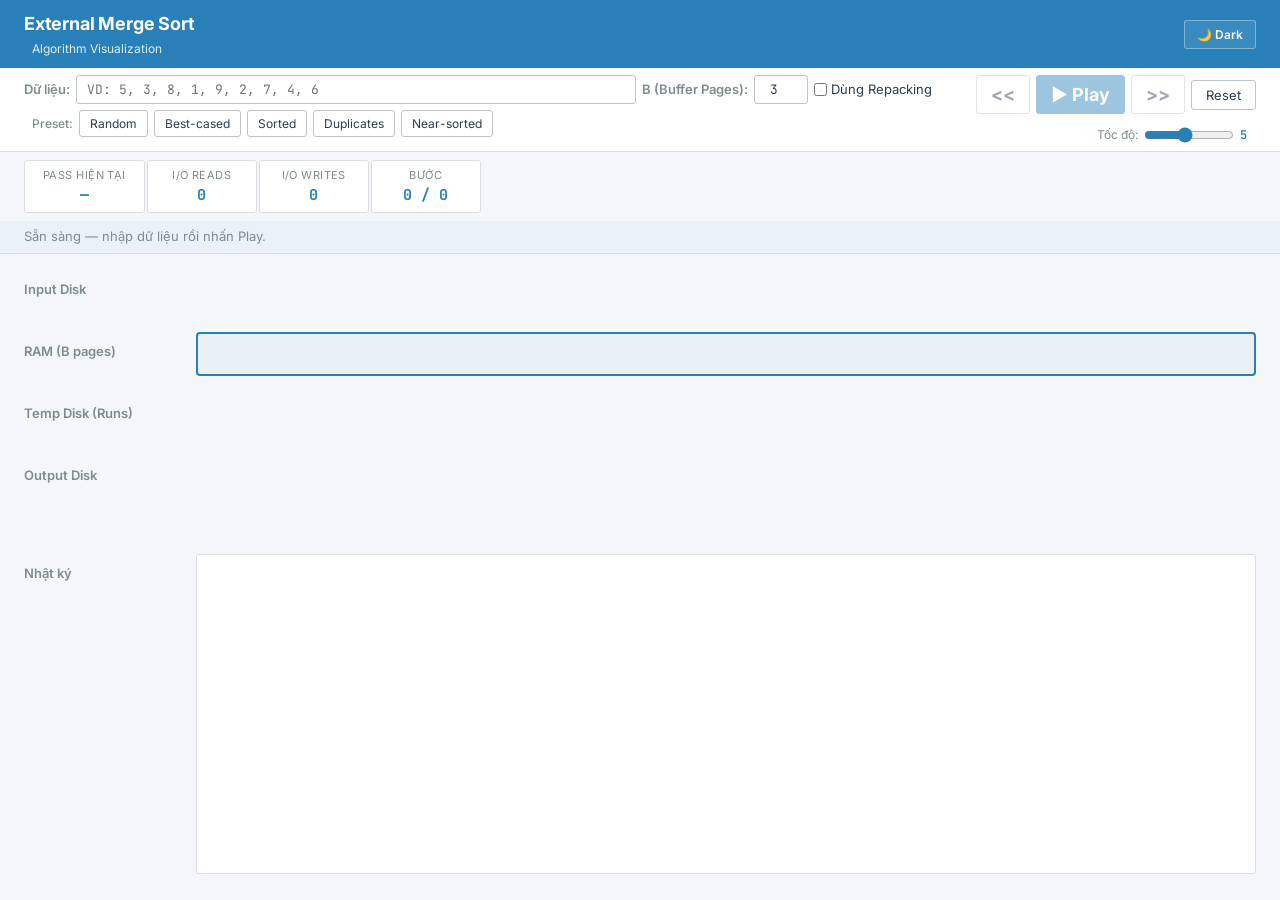
==== index.html @ ad733a23 "Move the website files to main for deployment" ====
<!DOCTYPE html>
<html lang="vi">

<head>
    <meta charset="UTF-8" />
    <meta name="viewport" content="width=device-width, initial-scale=1.0" />
    <title>External Merge Sort — Trực quan hóa</title>
    <meta name="description" content="Trực quan hóa thuật toán External Merge Sort" />
    <link rel="preconnect" href="https://fonts.googleapis.com" />
    <link rel="preconnect" href="https://fonts.gstatic.com" crossorigin />
    <link
        href="https://fonts.googleapis.com/css2?family=Inter:wght@400;500;600;700&family=JetBrains+Mono:wght@400;500;600&display=swap"
        rel="stylesheet" />
    <link rel="stylesheet" href="./style.css" />
</head>

<body>

    <!-- ======================== TOP BAR ======================== -->
    <header id="top-bar">
        <div class="top-bar-title">
            <h1>External Merge Sort</h1>
            <span class="top-bar-sub">Algorithm Visualization</span>
        </div>
        <button class="top-theme-btn" id="btn-theme" title="Chuyển sáng/tối">🌙 Dark</button>
    </header>

    <!-- =================== CONTROLS PANEL =================== -->
    <section id="controls">
        <div class="ctrl-group main-input-row">
            <label class="ctrl-label">Dữ liệu:</label>
            <input type="text" id="input-data" class="ctrl-input data-input"
                placeholder="VD: 5, 3, 8, 1, 9, 2, 7, 4, 6" />

            <label class="ctrl-label" for="input-B">B (Buffer Pages):</label>
            <input type="number" id="input-B" class="ctrl-input small-input" value="3" min="3" max="10" />
            <label class="ctrl-checkbox-label">
                <input type="checkbox" id="chk-repacking" />
                Dùng Repacking
            </label>
        </div>

        <!-- Animation Controls -->
        <div class="ctrl-group anim-controls">
            <div class="anim-actions-row">
                <button class="ctrl-btn anim-btn" id="btn-step-back" title="Bước lùi" disabled>&lt;&lt;</button>
                <button class="ctrl-btn anim-btn primary" id="btn-play" title="Chạy / Tạm dừng" disabled>▶ Play</button>
                <button class="ctrl-btn anim-btn" id="btn-step-fwd" title="Bước tiến" disabled>&gt;&gt;</button>
                <button class="ctrl-btn" id="btn-reset" title="Reset nhanh">Reset</button>
            </div>
        </div>

        <div class="ctrl-group preset-row">
            <label class="ctrl-label preset-label">Preset:</label>
            <button class="ctrl-btn preset-btn" data-preset="random" title="Random">Random</button>
            <button class="ctrl-btn preset-btn" data-preset="best" title="Best-cased">Best-cased</button>
            <button class="ctrl-btn preset-btn" data-preset="sorted" title="Sorted">Sorted</button>
            <button class="ctrl-btn preset-btn" data-preset="duplicates" title="Duplicates">Duplicates</button>
            <button class="ctrl-btn preset-btn" data-preset="near" title="Near-sorted">Near-sorted</button>
        </div>

        <div class="ctrl-group speed-controls">
            <div class="speed-group anim-speed-row">
                <label>Tốc độ:</label>
                <input type="range" id="speed-slider" min="1" max="10" value="5" />
                <span id="speed-val">5</span>
            </div>
        </div>
    </section>

    <!-- =================== PROCESSING INFO =================== -->
    <section id="processing-info" style="display: none;">
        <div class="proc-group">
            <span class="proc-label">Dữ liệu đầu vào:</span>
            <div id="data-display" class="proc-content"></div>
        </div>
    </section>

    <!-- =================== DASHBOARD ========================= -->
    <section id="dashboard">
        <div class="stat-box">
            <span class="stat-label">Pass hiện tại</span>
            <span class="stat-value" id="stat-pass">—</span>
        </div>
        <div class="stat-box">
            <span class="stat-label">I/O Reads</span>
            <span class="stat-value" id="stat-reads">0</span>
        </div>
        <div class="stat-box">
            <span class="stat-label">I/O Writes</span>
            <span class="stat-value" id="stat-writes">0</span>
        </div>
        <div class="stat-box">
            <span class="stat-label">Bước</span>
            <span class="stat-value" id="stat-step">0 / 0</span>
        </div>
    </section>

    <!-- ================== STATUS MESSAGE ===================== -->
    <div id="status-msg" class="status-msg">Sẵn sàng — nhập dữ liệu rồi nhấn Play.</div>

    <!-- ================== ANIMATION STAGE ==================== -->
    <section id="stage">
        <!-- Row 1: Input Disk -->
        <div class="stage-row" id="row-disk">
            <div class="row-label">Input Disk</div>
            <div class="row-content" id="disk-area"></div>
        </div>

        <!-- Row 2: Main Memory (RAM) -->
        <div class="stage-row" id="row-ram">
            <div class="row-label">RAM (<span id="ram-B-label">B</span> pages)</div>
            <div class="row-content ram-container" id="ram-area"></div>
        </div>

        <!-- Row 3: Temp Disk (Runs) -->
        <div class="stage-row" id="row-temp">
            <div class="row-label">Temp Disk (Runs)</div>
            <div class="row-content" id="temp-area"></div>
        </div>

        <!-- Row 4: Output Disk -->
        <div class="stage-row" id="row-output">
            <div class="row-label">Output Disk</div>
            <div class="row-content" id="output-area"></div>
        </div>
    </section>

    <!-- =================== LOG PANEL ========================= -->
    <section id="log-section" class="stage-row">
        <div class="row-label">Nhật ký</div>
        <div id="log-panel">
            <div id="log-entries"></div>
        </div>
    </section>

    <script>
        window.API_BASE = window.API_BASE || "";
    </script>
    <script src="./script.js"></script>
</body>

</html>
---- style.css ----
/* =============================================================
   style.css — External Merge Sort Visualizer
   ============================================================= */

:root {
    --bg: #f5f6fa;
    --surface: #ffffff;
    --text: #2c3e50;
    --text-muted: #7f8c8d;
    --border: #dcdde1;
    --border-strong: #bdc3c7;

    --accent: #2980b9;
    --accent-strong: #1a5276;
    --accent-soft: rgba(41, 128, 185, 0.06);

    --green: #27ae60;
    --green-soft: #d5f5e3;
    --ice: #85c1e9;
    --ice-soft: #d6eaf8;
    --amber: #f39c12;
    --amber-soft: #fdebd0;

    --status-bg: #eaf2f8;
    --button-hover: #ecf0f1;
    --topbar-text: #ffffff;


    --log-move-bg: #d5f5e3;
    --log-move-text: #1e8449;
    --log-compare-bg: #d5f5e3;
    --log-compare-text: #27ae60;
    --log-swap-bg: #fdebd0;
    --log-swap-text: #d68910;
    --log-freeze-bg: #d6eaf8;
    --log-freeze-text: #2471a3;
    --log-label-bg: #f5f5f5;
    --log-label-text: #7f8c8d;

    --cell-size: 44px;
    --cell-font: 13px;
    --radius: 3px;
    --transition-speed: 0.5s;
    --font: "Inter", system-ui, -apple-system, sans-serif;
    --mono: "JetBrains Mono", "Cascadia Code", monospace;
}

body.dark-mode {
    --bg: #111827;
    --surface: #1f2937;
    --text: #e5e7eb;
    --text-muted: #9ca3af;
    --border: #374151;
    --border-strong: #4b5563;

    --accent: #60a5fa;
    --accent-strong: #3b82f6;
    --accent-soft: rgba(96, 165, 250, 0.12);

    --green: #4ade80;
    --green-soft: #1f3a2d;
    --ice: #7dd3fc;
    --ice-soft: #1f3545;
    --amber: #fbbf24;
    --amber-soft: #3b2f1a;

    --status-bg: #1b2a3d;
    --button-hover: #2b3a4f;
    --topbar-text: #eaf2f8;


    --log-move-bg: #1f3a2d;
    --log-move-text: #86efac;
    --log-compare-bg: #1f3a2d;
    --log-compare-text: #86efac;
    --log-swap-bg: #3b2f1a;
    --log-swap-text: #fcd34d;
    --log-freeze-bg: #1f3545;
    --log-freeze-text: #93c5fd;
    --log-label-bg: #283445;
    --log-label-text: #cbd5e1;
}

*, *::before, *::after { box-sizing: border-box; margin: 0; padding: 0; }

body {
    font-family: var(--font);
    background: var(--bg);
    color: var(--text);
    font-size: 14px;
    line-height: 1.5;
    min-height: 100vh;
}

#top-bar {
    background: var(--accent);
    color: var(--topbar-text);
    padding: 10px 24px;
    display: flex;
    align-items: center;
    gap: 12px;
    box-shadow: 0 2px 6px rgba(0,0,0,0.12);
}

.top-theme-btn {
    margin-left: auto;
    padding: 6px 12px;
    border: 1px solid rgba(255,255,255,0.35);
    border-radius: var(--radius);
    background: rgba(255,255,255,0.08);
    color: var(--topbar-text);
    font-family: var(--font);
    font-size: 12px;
    font-weight: 600;
    cursor: pointer;
}

.top-theme-btn:hover { background: rgba(255,255,255,0.16); }

.top-bar-title h1 { font-size: 18px; font-weight: 700; letter-spacing: -0.01em; }
.top-bar-sub { font-size: 12px; opacity: 0.85; margin-left: 8px; }

#controls {
    background: var(--surface);
    border-bottom: 1px solid var(--border);
    padding: 7px 24px;
    display: grid;
    grid-template-columns: minmax(0, 1fr) auto;
    grid-template-areas:
        "main actions"
        "preset speed";
    column-gap: 16px;
    row-gap: 4px;
    align-items: start;
}

.ctrl-group { display: flex; align-items: center; gap: 6px; flex-wrap: wrap; }
.main-input-row {
    grid-area: main;
    margin-top: 0;
}
.preset-row {
    grid-area: preset;
    width: 100%;
    margin-top: -8px;
}
.ctrl-label { font-weight: 600; font-size: 13px; color: var(--text-muted); white-space: nowrap; }
.preset-label { font-size: 12px; font-weight: 500; margin-left: 8px; }

.ctrl-btn {
    padding: 6px 14px;
    border: 1px solid var(--border-strong);
    border-radius: var(--radius);
    background: var(--surface);
    color: var(--text);
    font-family: var(--font);
    font-size: 13px;
    cursor: pointer;
    transition: all 0.15s;
    white-space: nowrap;
}

.preset-btn {
    padding: 5px 10px;
    font-size: 12px;
}

.ctrl-btn:hover { background: var(--button-hover); border-color: var(--accent); }
.ctrl-btn.primary { background: var(--accent); color: #fff; border-color: var(--accent); }
.ctrl-btn.primary:hover { background: var(--accent-strong); }
.ctrl-btn:disabled { opacity: 0.45; cursor: default; }
.ctrl-btn:disabled:hover { background: var(--surface); border-color: var(--border-strong); }

.ctrl-input {
    padding: 5px 10px;
    border: 1px solid var(--border-strong);
    border-radius: var(--radius);
    font-family: var(--mono);
    font-size: 13px;
    background: var(--surface);
    color: var(--text);
    outline: none;
    transition: border 0.15s;
}

.ctrl-input:focus { border-color: var(--accent); }
.data-input {
    width: min(52vw, 560px);
    min-width: 320px;
}
.small-input { width: 54px; text-align: center; }

.ctrl-checkbox-label {
    font-size: 13px;
    display: flex;
    align-items: center;
    gap: 4px;
    cursor: pointer;
    color: var(--text);
}

.ctrl-checkbox-label input[type="checkbox"] { accent-color: var(--accent); }

.anim-controls {
    grid-area: actions;
    justify-self: end;
    margin-top: 0;
    align-items: center;
}

.anim-actions-row {
    display: flex;
    align-items: center;
    justify-content: flex-end;
    gap: 6px;
}

.anim-speed-row {
    margin-left: 0;
    justify-content: flex-end;
    margin-top: 0;
}

.speed-controls {
    grid-area: speed;
    justify-self: end;
    margin-top: 8px;
}

.anim-btn {
    min-width: 52px;
    text-align: center;
    font-size: 18px;
    font-weight: 700;
    padding: 8px 14px;
}

.speed-group {
    display: flex;
    align-items: center;
    gap: 6px;
    font-size: 12px;
    color: var(--text-muted);
    margin-left: 8px;
}

.speed-group input[type="range"] { width: 90px; accent-color: var(--accent); }
#speed-val { font-family: var(--mono); font-weight: 600; color: var(--accent); min-width: 16px; }

#processing-info {
    padding: 12px 24px;
    background: var(--surface);
    border-bottom: 1px solid var(--border);
    display: flex;
    flex-direction: column;
    gap: 8px;
}

.proc-group { display: flex; align-items: baseline; gap: 12px; }
.proc-label { font-size: 13px; font-weight: 600; color: var(--text-muted); min-width: 120px; }
.proc-content { font-family: var(--mono); font-size: 14px; color: var(--text); font-weight: 500; }

#dashboard { display: flex; gap: 2px; padding: 8px 24px; background: var(--bg); }

.stat-box {
    background: var(--surface);
    border: 1px solid var(--border);
    border-radius: var(--radius);
    padding: 6px 18px;
    display: flex;
    flex-direction: column;
    align-items: center;
    min-width: 110px;
}

.stat-label { font-size: 11px; color: var(--text-muted); text-transform: uppercase; letter-spacing: 0.04em; }
.stat-value { font-family: var(--mono); font-size: 15px; font-weight: 700; color: var(--accent); }

.status-msg {
    padding: 6px 24px;
    font-size: 13px;
    color: var(--text-muted);
    background: var(--status-bg);
    border-bottom: 1px solid var(--border);
    min-height: 30px;
    display: flex;
    align-items: center;
}

#stage {
    padding: 16px 24px;
    display: flex;
    flex-direction: column;
    gap: 18px;
    min-height: 300px;
}

.stage-row {
    display: flex;
    align-items: flex-start;
    gap: 12px;
}

.row-label {
    min-width: 160px;
    font-size: 13px;
    font-weight: 600;
    color: var(--text-muted);
    padding-top: 10px;
    flex-shrink: 0;
}

.row-content {
    display: flex;
    flex-wrap: wrap;
    gap: 3px;
    align-items: flex-start;
    position: relative;
    min-height: var(--cell-size);
    flex: 1;
}

.ram-container {
    border: 2px solid var(--accent);
    border-radius: 4px;
    padding: 6px;
    background: var(--accent-soft);
    gap: 4px;
}

.ram-page { display: flex; flex-direction: column; align-items: center; gap: 2px; }

.ram-page-label {
    font-size: 9px;
    font-weight: 600;
    color: var(--text-muted);
    text-transform: uppercase;
    letter-spacing: 0.03em;
}

.ram-page.output-buffer {
    border-left: 2px dashed var(--amber);
    padding-left: 8px;
    margin-left: 4px;
}

.ram-page.output-buffer .ram-page-label { color: var(--amber); }

.cell {
    width: var(--cell-size);
    height: var(--cell-size);
    border: 2px solid var(--border-strong);
    border-radius: 2px;
    display: flex;
    align-items: center;
    justify-content: center;
    font-family: var(--mono);
    font-size: var(--cell-font);
    font-weight: 600;
    background: var(--surface);
    color: var(--text);
    transition:
        transform var(--transition-speed) ease,
        top var(--transition-speed) ease,
        left var(--transition-speed) ease,
        background-color 0.3s ease,
        border-color 0.3s ease,
        opacity 0.3s ease;
    position: relative;
    user-select: none;
    flex-shrink: 0;
}

.cell.comparing {
    background: var(--green-soft);
    border-color: var(--green);
    box-shadow: 0 0 6px rgba(39, 174, 96, 0.35);
}

.cell.frozen {
    background: var(--ice-soft);
    border-color: var(--ice);
    color: var(--log-freeze-text);
}

.cell.frozen::after {
    content: "❄";
    position: absolute;
    top: -6px;
    right: -4px;
    font-size: 10px;
}

.cell.highlight-green { background: var(--green-soft); border-color: var(--green); }
.cell.highlight-amber { background: var(--amber-soft); border-color: var(--amber); }
.cell.output-buf-cell { border-color: var(--amber); }
.cell.faded { opacity: 0.25; }
.cell.hidden { opacity: 0; pointer-events: none; }
.cell.pop-in { animation: popIn 0.3s ease; }

.run-container {
    display: flex;
    flex-direction: column;
    align-items: flex-start;
    gap: 2px;
    margin-right: 14px;
    margin-bottom: 6px;
}

.run-label { font-size: 10px; font-weight: 700; color: var(--accent); letter-spacing: 0.02em; }
.run-cells { display: flex; gap: 2px; }

.merge-output-row {
    display: flex;
    flex-direction: column;
    gap: 2px;
    margin-top: 6px;
    width: 100%;
}

.merge-output-label { font-size: 10px; font-weight: 700; color: var(--green); }
.merge-output-cells { display: flex; gap: 2px; flex-wrap: wrap; }

#log-panel {
    margin: 0;
    background: var(--surface);
    border: 1px solid var(--border);
    border-radius: var(--radius);
    padding: 12px 16px;
    height: 320px;
    overflow-y: auto;
    flex: 1;
}

#log-section {
    margin: 0 24px 40px;
    align-items: flex-start;
}

#log-entries { display: flex; flex-direction: column; gap: 2px; }

.log-entry {
    font-size: 12px;
    padding: 3px 8px;
    border-radius: 2px;
    background: var(--bg);
    display: flex;
    align-items: center;
    gap: 6px;
    color: var(--text-muted);
}

.log-entry .log-num {
    font-family: var(--mono);
    font-weight: 600;
    min-width: 32px;
    color: var(--border-strong);
}

.log-entry .log-action {
    font-family: var(--mono);
    font-weight: 600;
    font-size: 11px;
    padding: 1px 6px;
    border-radius: 2px;
    min-width: 70px;
    text-align: center;
}

.log-action.a-move { background: var(--log-move-bg); color: var(--log-move-text); }
.log-action.a-compare { background: var(--log-compare-bg); color: var(--log-compare-text); }
.log-action.a-swap { background: var(--log-swap-bg); color: var(--log-swap-text); }
.log-action.a-freeze { background: var(--log-freeze-bg); color: var(--log-freeze-text); }
.log-action.a-label { background: var(--log-label-bg); color: var(--log-label-text); }
.log-action.a-highlight { background: var(--log-compare-bg); color: var(--log-compare-text); }
.log-action.a-other { background: var(--log-label-bg); color: var(--log-label-text); }

@keyframes popIn {
    0% { transform: scale(0.5); opacity: 0; }
    100% { transform: scale(1); opacity: 1; }
}

#log-panel::-webkit-scrollbar { width: 5px; }
#log-panel::-webkit-scrollbar-thumb { background: var(--border-strong); border-radius: 10px; }

@media (max-width: 900px) {
    #controls {
        display: flex;
        flex-direction: column;
        align-items: flex-start;
        row-gap: 0;
    }
    .anim-controls, .speed-controls { justify-self: auto; margin-left: 0; }
    .preset-row { margin-top: 0; }
    .row-label { min-width: 100px; font-size: 11px; }
    #log-section { margin: 0 12px 28px; }
    .data-input { width: 200px; }
}
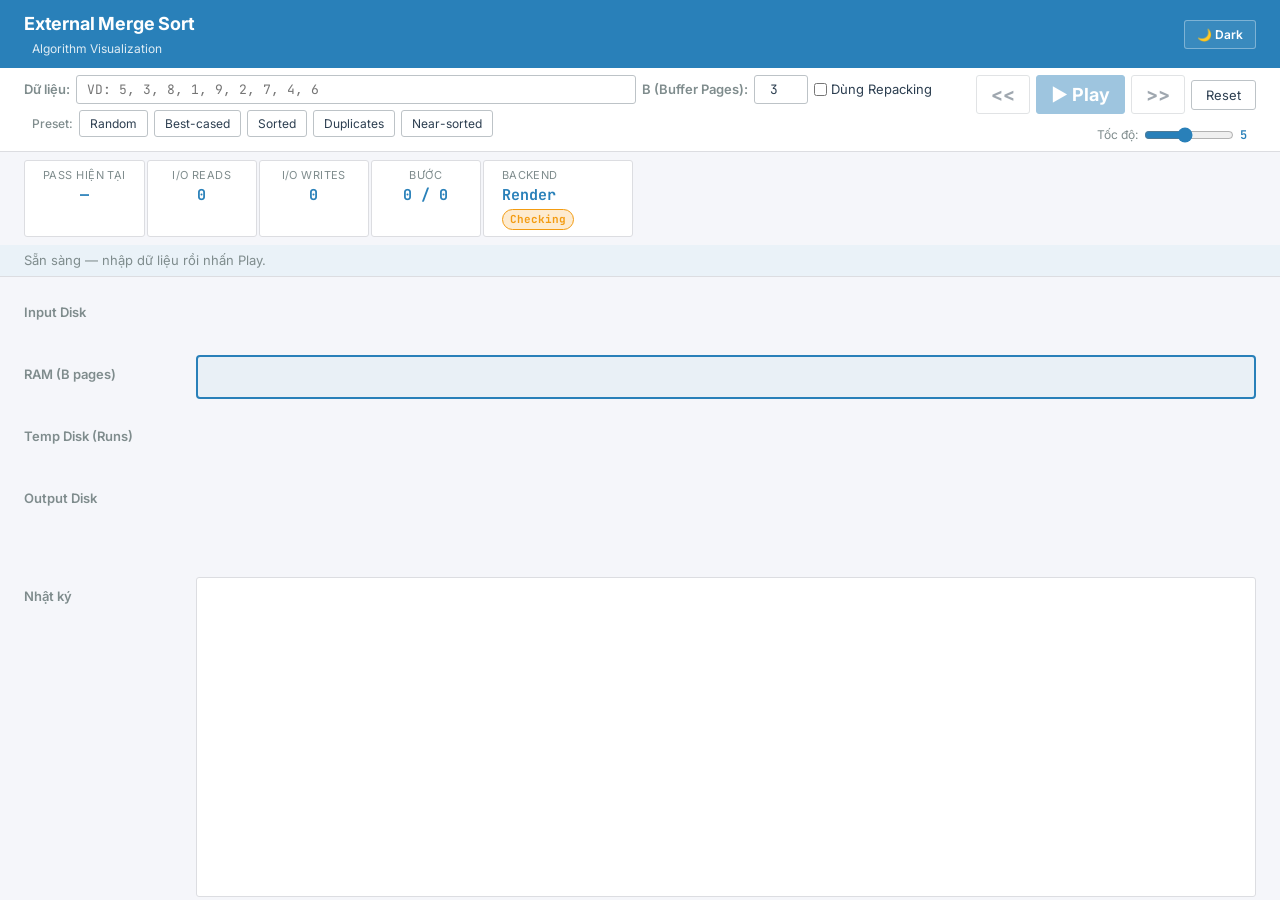
==== commit 73d1086c: "Add backend environment detection and UI updates for API status" ====
--- a/index.html
+++ b/index.html
@@ -94,6 +94,11 @@
             <span class="stat-label">Bước</span>
             <span class="stat-value" id="stat-step">0 / 0</span>
         </div>
+        <div class="stat-box stat-box-backend">
+            <span class="stat-label">Backend</span>
+            <span class="stat-value" id="stat-backend">—</span>
+            <span class="backend-badge" id="backend-badge">Unknown</span>
+        </div>
     </section>
 
     <!-- ================== STATUS MESSAGE ===================== -->
@@ -135,7 +140,16 @@
     </section>
 
     <script>
-        window.API_BASE = window.API_BASE || "";
+        (function () {
+            const host = window.location.hostname;
+            const isLocal = host === "localhost" || host === "127.0.0.1";
+            const defaultApiBase = isLocal
+                ? "http://127.0.0.1:5000"
+                : "https://external-merge-sort-visualizer.onrender.com";
+
+            // Keep manual override support via setting window.API_BASE before this block.
+            window.API_BASE = window.API_BASE || defaultApiBase;
+        })();
     </script>
     <script src="./script.js"></script>
 </body>
--- a/style.css
+++ b/style.css
@@ -275,6 +275,35 @@
 
 .stat-label { font-size: 11px; color: var(--text-muted); text-transform: uppercase; letter-spacing: 0.04em; }
 .stat-value { font-family: var(--mono); font-size: 15px; font-weight: 700; color: var(--accent); }
+
+.stat-box-backend {
+    min-width: 150px;
+    align-items: flex-start;
+}
+
+.backend-badge {
+    margin-top: 3px;
+    font-size: 11px;
+    font-weight: 700;
+    font-family: var(--mono);
+    padding: 1px 7px;
+    border-radius: 999px;
+    border: 1px solid var(--border-strong);
+    color: var(--text-muted);
+    background: var(--surface);
+}
+
+.backend-badge.online {
+    color: var(--green);
+    border-color: var(--green);
+    background: var(--green-soft);
+}
+
+.backend-badge.offline {
+    color: var(--amber);
+    border-color: var(--amber);
+    background: var(--amber-soft);
+}
 
 .status-msg {
     padding: 6px 24px;
